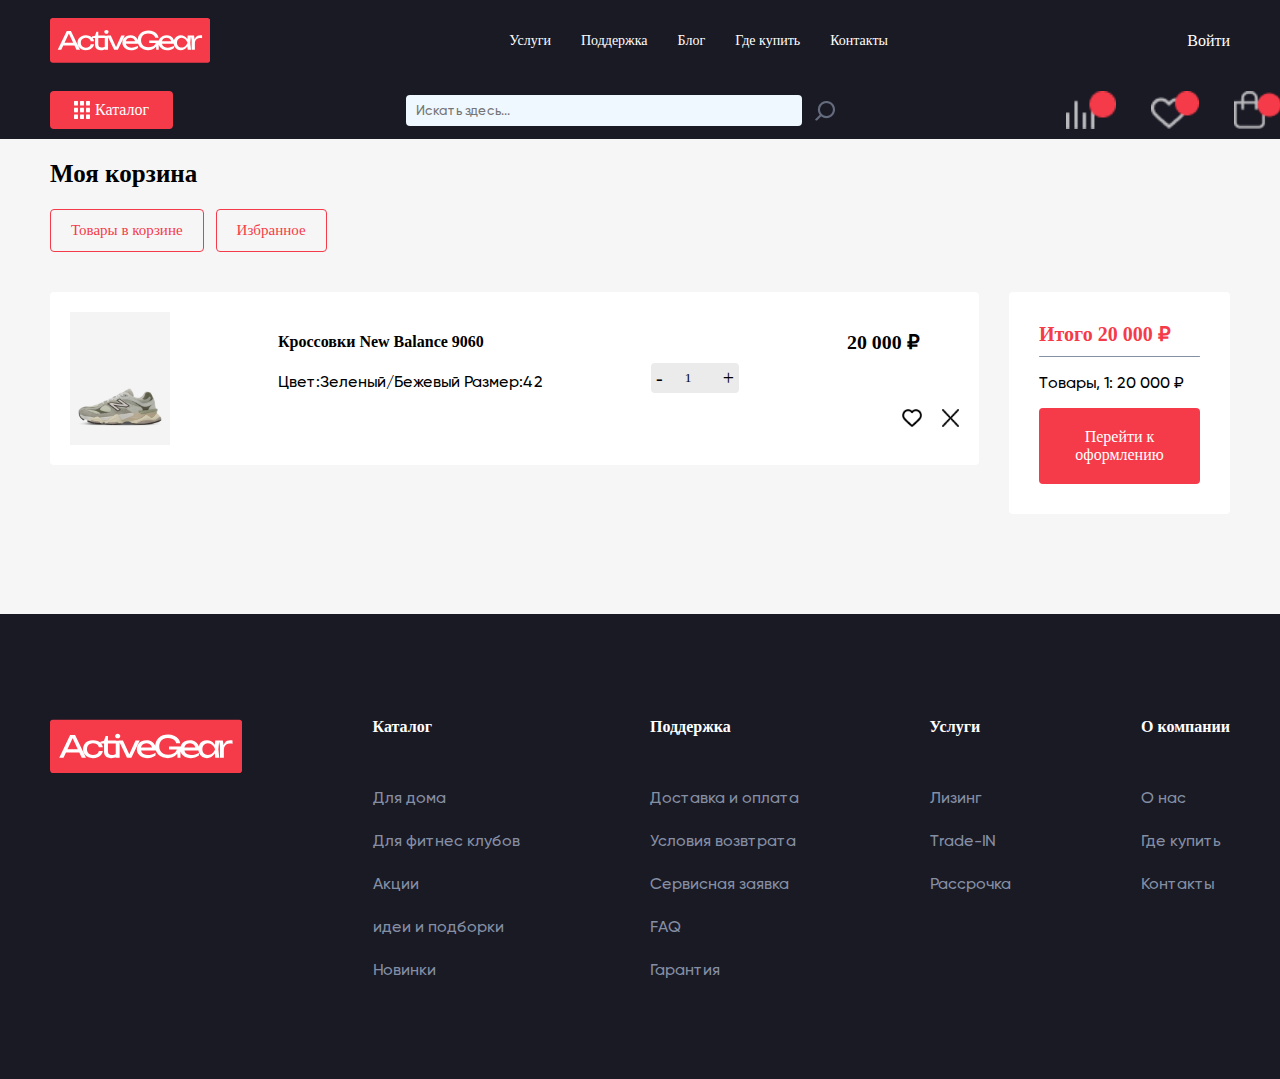
==== cart.html @ 0736427d "first commit" ====
<!DOCTYPE html>
<html lang="en">
<head>
    <meta charset="UTF-8">
    <meta name="viewport" content="width=device-width, initial-scale=1.0">
    <title>Document</title>
    <link rel="stylesheet" href="./css/index.css">
    <link rel="stylesheet" href="./css/cart.css">

</head>
<body>
    <header>
        <div class="header_container">
            <div  class="header_container__top">
                <img onclick="document.location='./index.html'" src="/img/logo.svg">
                <div class="header_nav">
                    <button><p>Услуги</p></button>
                    <button><p>Поддержка</p></button>
                    <button><p>Блог</p></button>
                    <button><p>Где купить</p></button>
                    <button><p>Контакты</p></button>
                </div>
                <button>
                    <p>Войти</p>
                </button>
            </div>
            <div class="header_container__bottom">
                <button class="red_button">
                    <img src="/img/catalog.png">
                    <p>Каталог</p>
                </button>
                <form class="form">
                    <input class="search" type="text" placeholder="Искать здесь...">
                    <button class="button">
                        <img src="/img/search.png" alt="">
                    </button>
                  </form>
                <div class="header_container__bottom__rightblock">
                    <button><img src="/img/srav.png"></button>
                    <button><img src="/img/heaart.png"></button>
                    <button><img src="/img/baasket.png"></button>
                </div>
            </div>
        </div>


        </div>
    </header>
    <main>
        <div class="main_container">
            <h2>Моя корзина</h2>
            <div class="button_pan">
                <button class="red_line_button">Товары в корзине</button>
                <button class="red_line_button">Избранное</button>
            </div>
            <div class="cart_container">
                <div class="cart_container__left">
                    <div class="cart_container__left--card">
                        <img src="./img/119568560299.jpg " alt="">
                        <div class=".cart_container__left--card-c">
                            <h4>Кроссовки New Balance 9060</h4>
                            <p>Цвет:Зеленый/Бежевый Размер:42</p>
                        </div>
                        <div style="display: flex; align-items: center;">
                            <div class="quantity-selector">
                                <button class="decrease">-</button>
                                <input type="number" value="1" min="1">
                                <button class="increase">+</button>
                              </div>
                        </div>

                          <script>
                            const decreaseButton = document.querySelector('.decrease');
                            const increaseButton = document.querySelector('.increase');
                            const quantityInput = document.querySelector('input[type="number"]');
                        
                            decreaseButton.addEventListener('click', () => {
                              let currentValue = parseInt(quantityInput.value);
                              if (currentValue > 1) {
                                quantityInput.value = currentValue - 1;
                              }
                            });
                        
                            increaseButton.addEventListener('click', () => {
                              let currentValue = parseInt(quantityInput.value);
                              quantityInput.value = currentValue + 1;
                            });
                          </script>
                          <div class="cart_container__left--price">
                            <h3>20 000 ₽</h3>
                            <div class="asd">
                                <img style="width: 20px;" src="./img/heart.png" alt="">
                                <img style="width: 17px;" src="./img/close.png" alt="">
                            </div>
                          </div>
                    </div>
                </div>
                <div class="cart_container__right">
                    <h3>Итого 20 000 ₽</h3>
                    <div class="cart_container__right--line"></div>
                    <p>Товары, 1: 20 000 ₽</p>
                    <button onclick="document.location='./payment.html'" class="cart_container__right--line_button">Перейти к оформлению</button>
                </div>

            </div>
        </div>
        
    </main>
    <footer>
        <div class="footer_contaner">
            <img src="/img/logo.svg" alt="">
            <div class="footer_contaner__info_block">
                <button><h3>Каталог</h3></button>
                <button><p>Для дома</p></button>
                <button><p>Для фитнес клубов</p></button>
                <button><p>Акции</p></button>
                <button><p>идеи и подборки</p></button>
                <button><p>Новинки</p></button>
            </div>
            <div class="footer_contaner__info_block">
                <button><h3>Поддержка</h3></button>
                <button><p>Доставка и оплата</p></button>
                <button><p>Условия возвтрата</p></button>
                <button><p>Сервисная заявка</p></button>
                <button><p>FAQ</p></button>
                <button><p>Гарантия</p></button>
            </div>
            <div class="footer_contaner__info_block">
                <button><h3>Услуги</h3></button>
                <button><p>Лизинг</p></button>
                <button><p>Trade-IN</p></button>
                <button><p>Рассрочка</p></button>
            </div>
            <div class="footer_contaner__info_block">
                <button><h3>О компании</h3></button>
                <button><p>О нас</p></button>
                <button><p>Где купить</p></button>
                <button><p>Контакты</p></button>
            </div>
        </div>
    </footer>
</body>
</html>
---- css/index.css ----
@font-face {
    font-family: Gilroy;
    src: url(/fonts/Gilroy-Medium.ttf);
}


body{
    margin: 0;
    padding: 0;
    background-color: #F6F6F6;
  }
  
h2{
    font-size: 25px;
    font-family: Unbounded;
}

  * {box-sizing: border-box;}
  

  button {
    padding: 0;
    border: none;
    font: inherit;
    color: inherit;
    background-color: transparent;
    cursor: pointer;
    display: flex;
  }

header{
    background-color: #1A1A25;
    display: flex;
    justify-content: center;
    padding: 0 50px;
    font-family: Unbounded;
    width: 100%;

  } 

footer{
    margin-top: 100px;
}

.red_line_button{
    padding: 12px 20px;
    border: #F53B49 solid 1px;
    border-radius: 4px;
    color: #F53B49;
    font-family: Unbounded;
    font-size: 15px;
    align-items: center;
}

.header_container{
    width: 1410px;
}

.header_container__top{
    display: flex;
    justify-content: space-between;
    height: 81px;
    align-items: center;
}

.header_container__bottom{
    padding: 10px 0;
    display: flex;
    justify-content: space-between;
}

.red_button{
    background-color: #F53B49;
    border-radius: 4px;
    padding: 10px 24px;
    display: flex;
    justify-content: space-between;
    gap: 5px;
}

.red_button p {
    margin: 0;
    font-family: Unbounded;
}

.header_nav{
    display: flex;
    gap: 30px;
    font-size: 14px;
}


header button{
    color: #FFFFFF;
}

.header_container__top img{
    width: 160px;
}

.header_container__bottom__rightblock{
    display: flex;
    gap: 35px;
}

footer{
    background-color: #1A1A25;
    display: flex;
    justify-content: center;
    padding: 88px 50px;

}

.footer_contaner{
    width: 1410px;
    display: flex;
    justify-content: space-between;
}

.footer_contaner h3{
    font-size: 16px;
}

footer img{
    width: 192px;
    margin-bottom: 200px;
}

.footer_contaner__info_block{
    display: flex;
    flex-direction: column;


}

.footer_contaner__info_block h3{
    margin-bottom: 40px;
    color: #FFFFFF;
    font-family: Unbounded;
    text-align: left;
}

.footer_contaner__info_block p {
    color: #858FA4;
    font-family: Gilroy;
    margin: 12px 0;
    text-align: left;
}



.swiper-container {
    display: flex;
    justify-content: center;
    position: relative;
    overflow: hidden;
    margin-top: 60px;
  }
  
  .swiper-wrapper {
    display: flex;
    transition: transform 0.5s ease-in-out;
  }
  
  .swiper-slide {
    width: 100%;
    flex-shrink: 0;
    text-align: center;
    font-size: 24px;
  }
  
  .swiper-button-prev,
  .swiper-button-next {
    position: absolute;
    top: 50%;
    transform: translateY(-50%);
    padding: 10px;
    cursor: pointer;
  }
  
  .swiper-button-prev {
    left: 10px;
  }
  
  .swiper-button-next {
    right: 10px;
  }
  
.main_block{
    
}


.main_block__line{
    display: flex;
    justify-content: center;
    flex-wrap: wrap;
    gap: 30px;
    margin-top: 30px;
    max-width: 1410px;
    margin: 0 auto;
}

.category_card{
    width: 330px;
    height: 280px;
    background-color: #F0F1F7;
}



.big_category_card{
    width: 690px;
    height: 280px;
    background-color: #F0F1F7;
}

.category_card p{
    margin: 30px 30px 0 30px;
    font-family: Unbounded;
    font-size: 20px;

    
}

.category_card img{
    float: right;
    width: 230px;
    margin: 0 20px 20px 0;
}

.promotion{
    display: block;
    justify-content: center;
    width: 1410px;
}

.x{
    display: flex;
    justify-content: center;
}

.promotion__line{
    overflow-x: scroll;
    display: flex;
    gap: 30px;
    overflow-y: hidden
}

.promotion__line--card{
    width: 280px;
    height: auto;
    background-color: #FFFFFF;
    border-radius: 6px;
    padding: 20px;
    -moz-user-select: -moz-none;
-o-user-select: none;
-khtml-user-select: none;
-webkit-user-select: none;
user-select: none;
}

.promotion__line--card p{
    font-family: Gilroy;
    font-size: 17px;
}

.promotion__line_img{
    display: flex;
    justify-content: center;
}

.promotion__line--card img{
    max-height: 200px;
    max-width: 250px;
}

.promotion__line_buy{
    display: flex;
    justify-content: space-between;
}

.promotion__line_buy-right img{
    width: 18px;
    height: 18px;

}


.promotion__line_buy-left p{
    font-size: 17px;
    margin: 0;
}

.promotion__line_availability{
    display: flex;
    gap: 3px;
    color: #2FC509;
    font-size: 12px;
    font-family: Gilroy;
    align-items: center;
}

.promotion__line_buy-right button{
    height: 40px;
    display: flex;
    gap: 10px;
    color: #FFFFFF;
    font-size: 14px;
}

.circle{
    border-radius: 50%;
    background-color    : #2FC509;
    width: 8px;
    height: 8px;

}

.promotion__line_rating{
    display: flex;
    gap: 3px;
    align-items: center;
    color: #909CB5;
}

.promotion__line_rating img{
    width: 12px;
    height: 12px;
}   

.h{
    font-size: 22px;
    margin: 0;
}

.search{
    border: #1A1A25 solid 2px;
    border-radius: 6px;
    width: 400px;
    height: 35px;
    font-family: Gilroy;
    padding: 0 10px;
    background-color:aliceblue;
    outline: none;
}

.form{
    display: flex;
    gap: 10px;
    align-items: center;
}
  @media (min-width: 1440px){

  }



  #catalog-overlay {
    position: fixed;
    width: 100%;
    height: 100%;
    background-color: rgba(0, 0, 0, 0.5);
    z-index: 100; /* Поверх всего контента */
  }
  
  #catalog-content {
    position: absolute;
    width: 100%;
    top: 141px;
    background-color: white;
  }
  
  .hidden {
    display: none;
  }


.tab {
    float: left;
    background-color: #f1f1f1;
    width: 20%;
}

/* Style the buttons that are used to open the tab content */
.tab button {
    display: block;
    background-color: inherit;
    color: black;
    padding: 12px 16px;
    width: 100%;
    border: none;
    outline: none;
    text-align: left;
    cursor: pointer;
    transition: 0.3s;
}

/* Change background color of buttons on hover */
.tab button:hover {
    background-color: #ddd;
}

/* Create an active/current "tab button" class */
.tab button.active {
    background-color: #ccc;
}

/* Style the tab content */
.tabcontent {
    float: left;
    padding: 0px 12px;
    width: 70%;
    border-left: none;
    display: flex;
    flex-wrap: wrap;
    gap: 30px;
}

.tabcontent__card{
    width: 280px;
    display: flex;
    gap: 20px;
    font-size: 16px;
    font-family: Gilroy;
    align-items: center;
}

.tabcontent__card img{
    width: 90px;
    height: 90px;
}




.modal {
    display: none;
    position: fixed;
    z-index: 1;
    left: 0;
    top: 0;
    width: 100%;
    height: 100%;
    overflow: auto;
    background-color: rgba(0, 0, 0, 0.4);
  }

.modal button{
    color: #1A1A25;
}
  
  .modal-content {
    background-color: #fefefe;
    margin: 15% auto;
    padding: 20px;
    border: 1px solid #888;
    width: 30%;
    text-align: center;
    border-radius: 4px;
  }
  
  .close-button {
    color: #aaa;
    float: right;
    font-size: 28px;
    font-weight: bold;
  }
  
  .close-button:hover,
  .close-button:focus {
    color: black;
    text-decoration: none;
    cursor: pointer;
  }

  .confirm-btn {
    margin: 18px auto;
    color: #FFFFFF !important;
  }

  .google-btn{
    gap: 20px;
    margin: 18px auto;
  }
  .google-btn img{
    width: 40px;
  }

  .or-divider{
    margin: 10px;
  }

  .modal-content input{
    height: 30px;
    font-family: Gilroy;
    border-radius: 4px;
    padding: 3px 5px;
  }

.promotion__line_buy_displey{
    display: block !important;
}
---- css/cart.css ----
main{
    justify-content: center;
    display: flex;
}



.main_container{
    width: 1410px;
    margin: 0 50px;

}

.button_pan{
    display: flex;
    gap: 12px;
    font-family: Unbounded;
    font-size: 10px;
    color: #FFFFFF;
}

.red_line_button:focus{
    background-color: #F53B49;
    color: #FFFFFF;
}


.cart_container{
    display: flex;
    margin-top: 40px;
    justify-content: space-between;
    gap: 30px;
}

.cart_container__right{
    max-width: 449px;
    padding: 30px;
    background-color: #FFFFFF;
    border-radius: 4px;
}

.cart_container__right h3{
    margin: 0;
    font-size: 20px;
    font-family: Unbounded;
    color: #F53B49;
}

.cart_container__right p{
    font-family: Gilroy;
}

.cart_container__right--line{
    width: auto;
    height: 1px;
    background-color: #858FA4;
    border-radius: 1px;
    margin: 10px 0;
}

.cart_container__right--line_button{
    width: auto;
    padding: 20px;
    background-color: #F53B49;
    color: #FFFFFF;
    border-radius: 4px;
    font-family: Unbounded;
}


.cart_container__left--card{
    width: 929px;
    padding: 20px;
    display: flex;
    justify-content: space-between;
    background-color: #FFFFFF;
    border-radius: 4px;
    flex-grow: 1;
}


.cart_container__left--card img{
    width: 100px;
}

.cart_container__left--card h4  {
    font-family: Unbounded;
}

.cart_container__left--card p{
    font-family: Gilroy;
}

.quantity-selector{
    display: flex;

    height: 30px;
    align-items: center;
    gap: 20px;
    background-color: rgb(235, 235, 235);
    border-radius: 4px;
    padding: 0 5px;
}

input[type="number"]::-webkit-inner-spin-button, 
input[type="number"]::-webkit-outer-spin-button { 
  -webkit-appearance: none; 
  margin: 0; 
}

input{
    outline: 0;
    appearance: none;  
    border: none; 
    align-items: center;
    font-family: Unbounded;
    width: 20px;
    background-color:  rgb(235, 235, 235);
}

.decrease{
    font-family: Unbounded;
    font-size: 20px;
}

.increase{
    font-family: Unbounded;
    font-size: 20px;
}

.cart_container__left--price{
    font-size: 17px;
    font-family: Unbounded;
    align-items: center;
}


.cart_container__left--card-c{
    align-items: center;
    display: flex;
}


.asd{
    display: flex;
    gap: 20px;
    margin: 55px 0 0 55px;
}


.asd img{
    
    
}
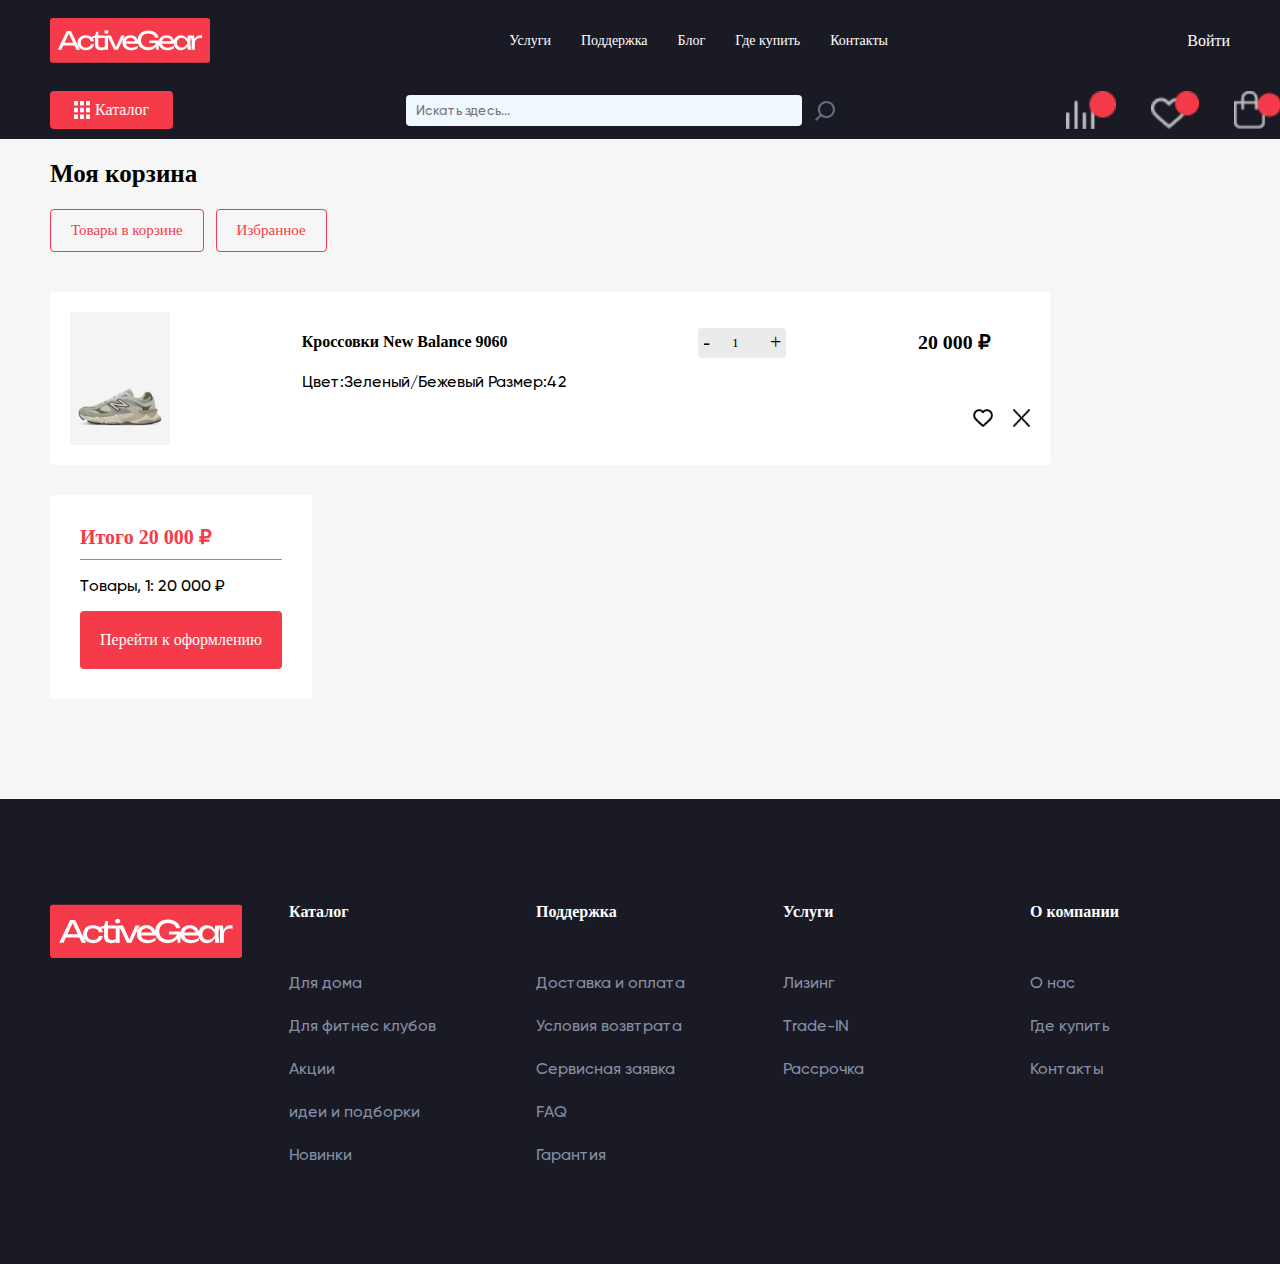
==== commit 5db65c55: "43" ====
--- a/cart.html
+++ b/cart.html
@@ -61,7 +61,7 @@
                             <h4>Кроссовки New Balance 9060</h4>
                             <p>Цвет:Зеленый/Бежевый Размер:42</p>
                         </div>
-                        <div style="display: flex; align-items: center;">
+                        <div style="display: flex; margin-top: 16px;">
                             <div class="quantity-selector">
                                 <button class="decrease">-</button>
                                 <input type="number" value="1" min="1">
--- a/css/index.css
+++ b/css/index.css
@@ -114,7 +114,9 @@
 .footer_contaner{
     width: 1410px;
     display: flex;
+    flex-wrap: wrap;
     justify-content: space-between;
+
 }
 
 .footer_contaner h3{
@@ -129,6 +131,7 @@
 .footer_contaner__info_block{
     display: flex;
     flex-direction: column;
+    width: 200px;
 
 
 }
@@ -501,3 +504,63 @@
 .promotion__line_buy_displey{
     display: block !important;
 }
+
+
+.o{
+    display: none;
+}
+
+@media(max-width: 320px){
+    main{
+        padding: 0 10px;
+    }
+
+    .header_container__bottom__rightblock{
+        gap: 10px;
+    }
+
+    header{
+        padding: 0 10px;
+    }
+
+    .header_container__top img{
+        width: 120px;
+    }
+    
+    .header_nav{
+        display: none;
+    }
+
+    .footer_contaner img{
+        margin-bottom: 30px;
+    }
+
+    .form{
+        display: none;
+    }
+
+    .promotion__line{
+        width: 300px;
+    }
+
+    .modal-content{
+        width: 100%;
+    }
+
+    .red_line_button{
+        font-size:12px;
+    }
+    .o{
+        display: block;
+    }
+    .p{
+        display: none;
+    }
+
+    .swiper-button-prev{
+        margin-top: 200px;
+    }
+    .swiper-button-next{
+        margin-top: 200px;
+    }
+}--- a/css/cart.css
+++ b/css/cart.css
@@ -27,6 +27,7 @@
 
 .cart_container{
     display: flex;
+    flex-wrap: wrap;
     margin-top: 40px;
     justify-content: space-between;
     gap: 30px;
@@ -69,9 +70,10 @@
 
 
 .cart_container__left--card{
-    width: 929px;
+    width: 1000px;
     padding: 20px;
     display: flex;
+    flex-wrap: wrap;
     justify-content: space-between;
     background-color: #FFFFFF;
     border-radius: 4px;
@@ -151,4 +153,21 @@
 .asd img{
     
     
+}
+
+@media (max-width: 320px){
+    .cart_container__left--card{
+        width: 100%;
+    }
+
+    .cart_container__left--card img{
+        margin: 0 auto;
+        width: 140px;
+    }
+
+    .main_container{
+        margin: 0 10px;
+    }
+
+    
 }